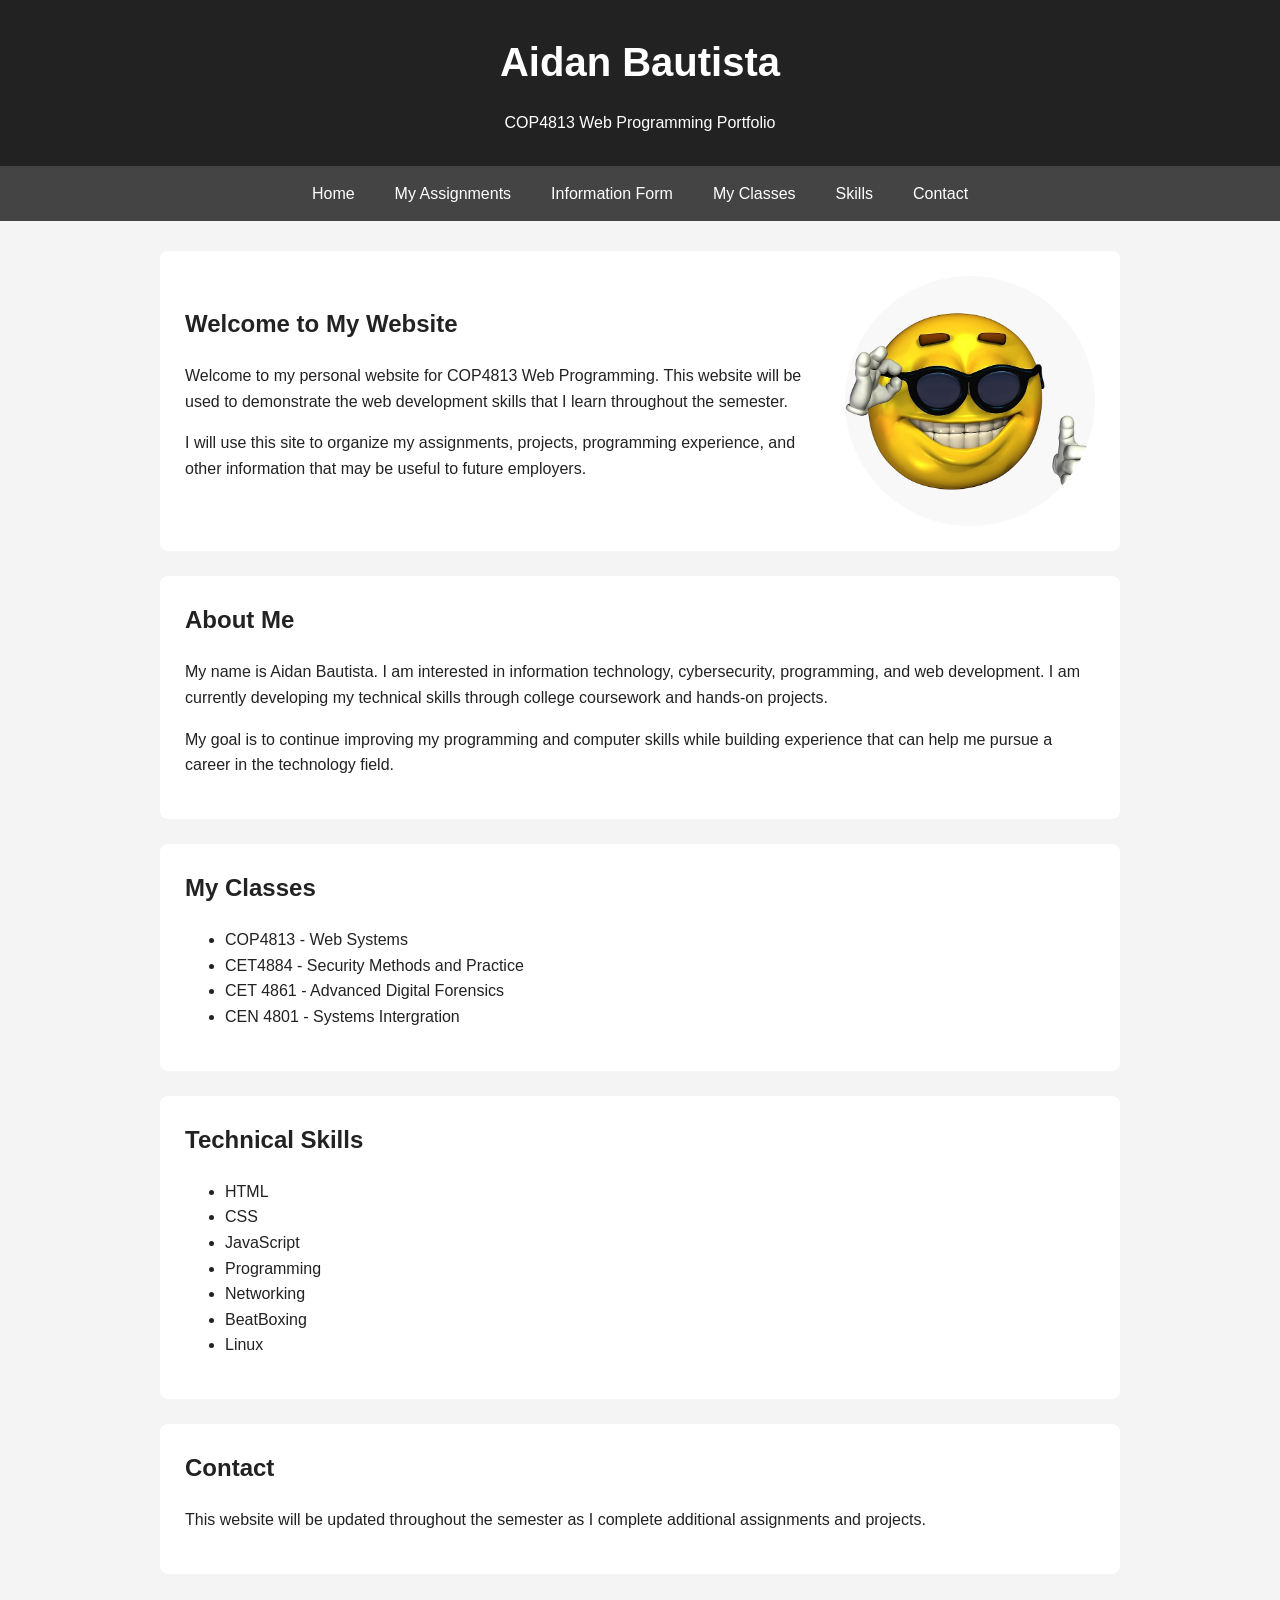
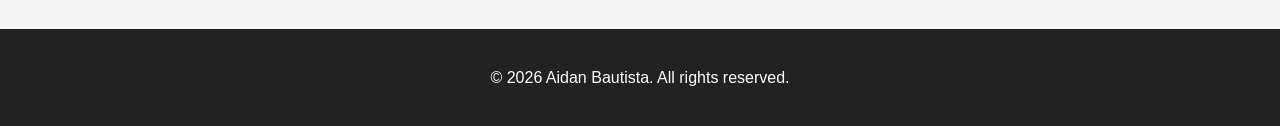
==== index.html @ 922e21d4 "Add link to Information Form in navigation" ====
<!DOCTYPE html>
<html lang="en">
<head>
    <meta charset="UTF-8">
    <meta name="viewport" content="width=device-width, initial-scale=1.0">

    <meta name="description" content="Personal portfolio website for COP4813 web programming.">
    <meta name="author" content="Aidan Bautista">
    <meta name="keywords" content="COP4813, web programming, HTML, CSS, portfolio, Aidan Bautista">

    <title>Aidan Bautista | COP4813 Portfolio</title>

    <link rel="stylesheet" href="style.css">
</head>

<body>

    <header>
        <h1>Aidan Bautista</h1>
        <p>COP4813 Web Programming Portfolio</p>
    </header>

    <nav aria-label="Main navigation">
        <ul>
            <li><a href="index.html">Home</a></li>
            <li><a href="assignments.html">My Assignments</a></li>
            <li> <a href="form.html">Information Form</a></li>
            <li><a href="#classes">My Classes</a></li>
            <li><a href="#skills">Skills</a></li>
            <li><a href="#contact">Contact</a></li>
        </ul>
    </nav>

    <main>

        <section class="hero">
            <div>
                <h2>Welcome to My Website</h2>

                <p>
                    Welcome to my personal website for COP4813 Web Programming.
                    This website will be used to demonstrate the web development
                    skills that I learn throughout the semester.
                </p>

                <p>
                    I will use this site to organize my assignments, projects,
                    programming experience, and other information that may be
                    useful to future employers.
                </p>
            </div>

            <img src="images/profile.jpg"
                 alt="Professional image representing Aidan Bautista">
        </section>

        <section id="about">
            <h2>About Me</h2>

            <p>
                My name is Aidan Bautista. I am interested in information
                technology, cybersecurity, programming, and web development.
                I am currently developing my technical skills through college
                coursework and hands-on projects.
            </p>

            <p>
                My goal is to continue improving my programming and computer
                skills while building experience that can help me pursue a
                career in the technology field.
            </p>
        </section>

        <section id="classes">
            <h2>My Classes</h2>

            <ul>
                <li>COP4813 - Web Systems</li>
                <li>CET4884 - Security Methods and Practice</li>
                <li>CET 4861 - Advanced Digital Forensics</li>
                <li>CEN 4801 - Systems Intergration</li>
            </ul>
        </section>

        <section id="skills">
            <h2>Technical Skills</h2>

            <ul>
                <li>HTML</li>
                <li>CSS</li>
                <li>JavaScript</li>
                <li>Programming</li>
                <li>Networking</li>
                <li>BeatBoxing</li>
                <li>Linux</li>
            </ul>
        </section>

        <section id="contact">
            <h2>Contact</h2>

            <p>
                This website will be updated throughout the semester as I
                complete additional assignments and projects.
            </p>
        </section>

    </main>

    <footer>
        <p>&copy; 2026 Aidan Bautista. All rights reserved.</p>
    </footer>

</body>
</html>
---- style.css ----
/* General page styling */

* {
    box-sizing: border-box;
}

body {
    margin: 0;
    font-family: Arial, Helvetica, sans-serif;
    line-height: 1.6;
    background-color: #f4f4f4;
    color: #222222;
}

/* Header */

header {
    background-color: #222222;
    color: white;
    text-align: center;
    padding: 30px 20px;
}

header h1 {
    margin: 0;
    font-size: 2.5rem;
}

header p {
    margin-bottom: 0;
}

/* Navigation */

nav {
    background-color: #444444;
}

nav ul {
    list-style: none;
    margin: 0;
    padding: 0;
    display: flex;
    justify-content: center;
    flex-wrap: wrap;
}

nav li {
    margin: 0;
}

nav a {
    display: block;
    color: white;
    text-decoration: none;
    padding: 15px 20px;
}

nav a:hover,
nav a:focus {
    background-color: #666666;
    text-decoration: underline;
}

/* Main content */

main {
    max-width: 1000px;
    margin: 0 auto;
    padding: 30px 20px;
}

section {
    background-color: white;
    margin-bottom: 25px;
    padding: 25px;
    border-radius: 8px;
}

h2 {
    margin-top: 0;
}

/* Home page hero section */

.hero {
    display: flex;
    align-items: center;
    gap: 30px;
}

.hero div {
    flex: 1;
}

.hero img {
    width: 250px;
    height: 250px;
    object-fit: cover;
    border-radius: 50%;
}

/* Assignment cards */

.assignment-list {
    display: grid;
    grid-template-columns: repeat(auto-fit, minmax(250px, 1fr));
    gap: 20px;
}

article {
    border: 1px solid #cccccc;
    padding: 20px;
    border-radius: 8px;
}

article h3 {
    margin-top: 0;
}

article a {
    display: inline-block;
    background-color: #333333;
    color: white;
    padding: 10px 15px;
    text-decoration: none;
    border-radius: 5px;
}

article a:hover,
article a:focus {
    text-decoration: underline;
}

/* Footer */

footer {
    background-color: #222222;
    color: white;
    text-align: center;
    padding: 20px;
}

/* Mobile layout */

@media (max-width: 700px) {

    .hero {
        flex-direction: column;
        text-align: center;
    }

    .hero img {
        width: 200px;
        height: 200px;
    }

    nav ul {
        flex-direction: column;
        text-align: center;
    }

    nav a {
        border-bottom: 1px solid #666666;

.form-section {
    max-width: 800px;
    margin-left: auto;
    margin-right: auto;
}

fieldset {
    border: 1px solid #cccccc;
    border-radius: 8px;
    margin-bottom: 25px;
    padding: 20px;
}

legend {
    font-weight: bold;
    padding: 0 10px;
}

.form-group {
    margin-bottom: 20px;
}

.form-group label {
    display: block;
    font-weight: bold;
    margin-bottom: 6px;
}

.form-group input,
.form-group select,
.form-group textarea {
    width: 100%;
    padding: 11px;
    border: 1px solid #888888;
    border-radius: 5px;
    font-family: inherit;
    font-size: 1rem;
}

.form-group textarea {
    resize: vertical;
}

.form-group input:focus,
.form-group select:focus,
.form-group textarea:focus {
    outline: 3px solid #555555;
    outline-offset: 2px;
}

.form-group small {
    display: block;
    margin-top: 5px;
    color: #555555;
}

.error-message {
    background-color: #ffffff;
    border: 2px solid #222222;
    padding: 15px;
    margin-bottom: 20px;
}

.error-message:empty {
    display: none;
}

.button {
    border: none;
    cursor: pointer;
    font-size: 1rem;
    margin-right: 10px;
    margin-bottom: 10px;
}

.secondary-button {
    background-color: #666666;
}

.confirmation-list {
    display: grid;
    grid-template-columns: 180px 1fr;
    gap: 12px;
    margin-bottom: 30px;
}

.confirmation-list dt {
    font-weight: bold;
}

.confirmation-list dd {
    margin: 0;
    overflow-wrap: anywhere;
}

.confirmation-buttons {
    margin-top: 20px;
}

/* Mobile form layout */

@media (max-width: 600px) {

    .confirmation-list {
        grid-template-columns: 1fr;
        gap: 5px;
    }

    .confirmation-list dd {
        margin-bottom: 15px;
    }

    .button {
        width: 100%;
        margin-right: 0;
    }
}
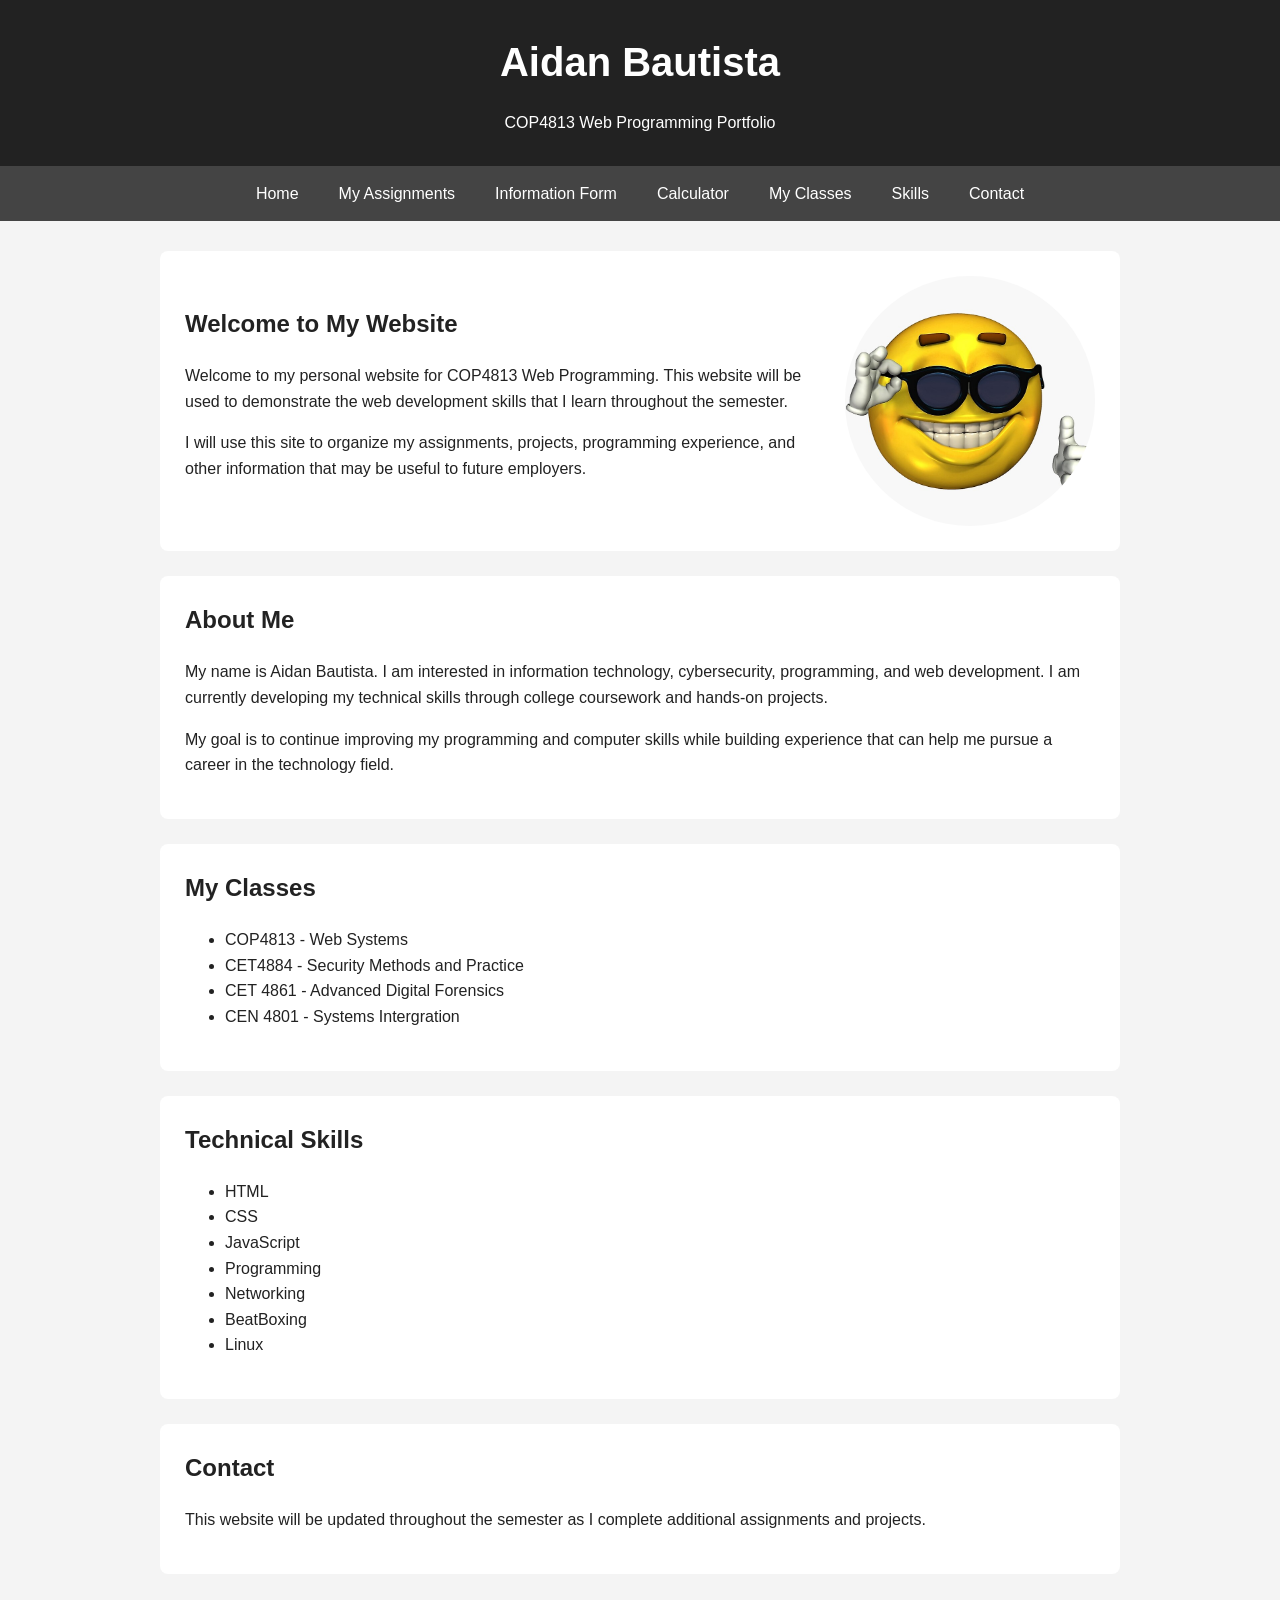
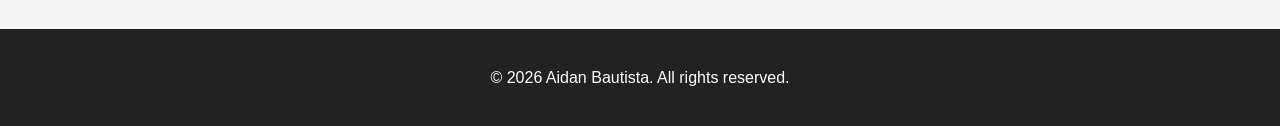
==== commit c784da36: "Add link to Calculator in navigation menu" ====
--- a/index.html
+++ b/index.html
@@ -26,6 +26,7 @@
             <li><a href="index.html">Home</a></li>
             <li><a href="assignments.html">My Assignments</a></li>
             <li> <a href="form.html">Information Form</a></li>
+           <li><a href="calculator.html">Calculator</a></li>
             <li><a href="#classes">My Classes</a></li>
             <li><a href="#skills">Skills</a></li>
             <li><a href="#contact">Contact</a></li>
--- a/style.css
+++ b/style.css
@@ -279,8 +279,91 @@
     .button {
         width: 100%;
         margin-right: 0;
-    }
-}
-
-
-
+
+/*Projectile Motion Calculator*/
+
+
+.calculator-container,
+.results-container,
+.chart-container {
+    max-width: 900px;
+    margin: 30px auto;
+    padding: 25px;
+    background-color: white;
+    border-radius: 8px;
+}
+
+.calculator-container h2,
+.results-container h2,
+.chart-container h2 {
+    margin-top: 0;
+}
+
+.form-group {
+    margin-bottom: 18px;
+}
+
+.form-group label {
+    display: block;
+    font-weight: bold;
+    margin-bottom: 6px;
+}
+
+.form-group input {
+    width: 100%;
+    max-width: 400px;
+    padding: 10px;
+    font-size: 1rem;
+    border: 1px solid #777;
+    border-radius: 5px;
+    box-sizing: border-box;
+}
+
+.form-group input:focus {
+    outline: 3px solid #555;
+    outline-offset: 2px;
+}
+
+.calculator-container button {
+    padding: 12px 20px;
+    font-size: 1rem;
+    font-weight: bold;
+    cursor: pointer;
+    border-radius: 5px;
+}
+
+#error-message {
+    margin-top: 15px;
+    font-weight: bold;
+}
+
+.results-container p {
+    font-size: 1.1rem;
+}
+
+.chart-container {
+    position: relative;
+}
+
+#projectileChart {
+    width: 100%;
+    max-height: 500px;
+}
+
+@media (max-width: 600px) {
+
+    .calculator-container,
+    .results-container,
+    .chart-container {
+        margin: 15px;
+        padding: 15px;
+    }
+
+    .form-group input {
+        max-width: 100%;
+    }
+}
+
+
+
+
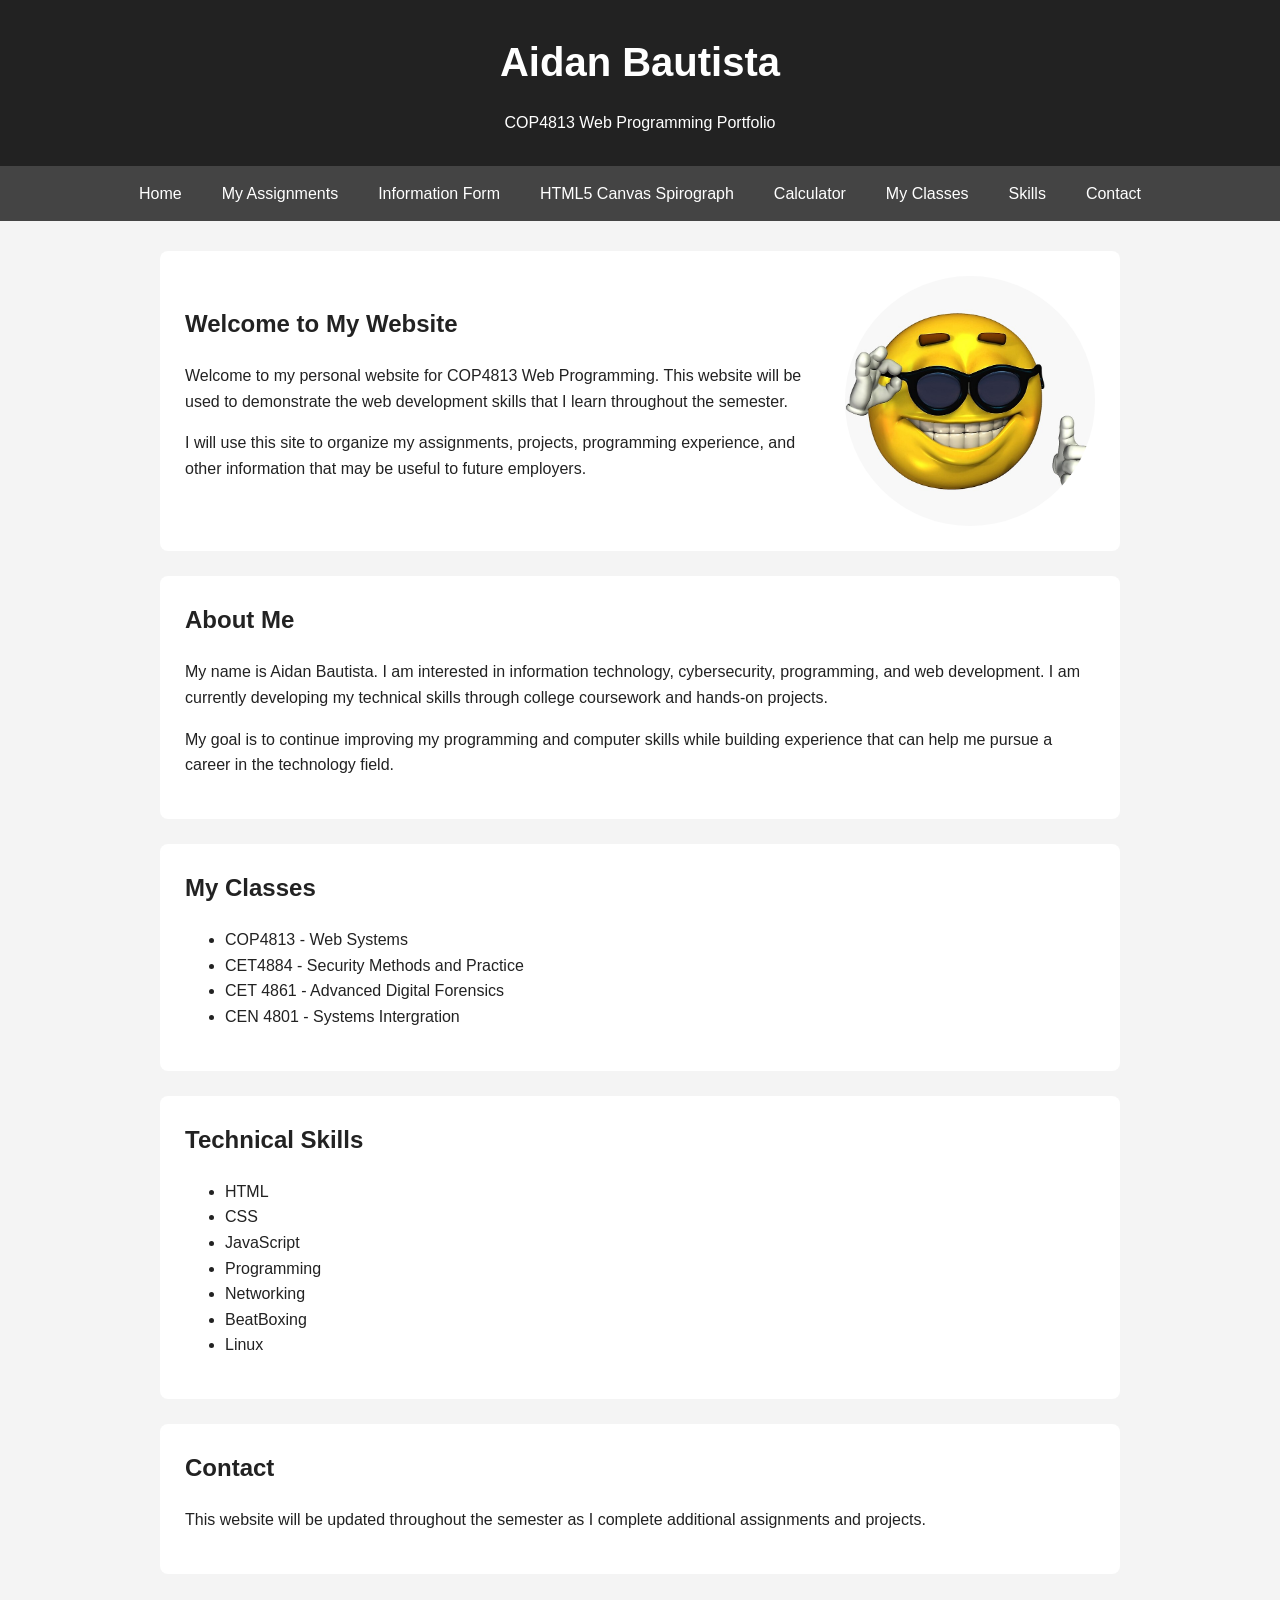
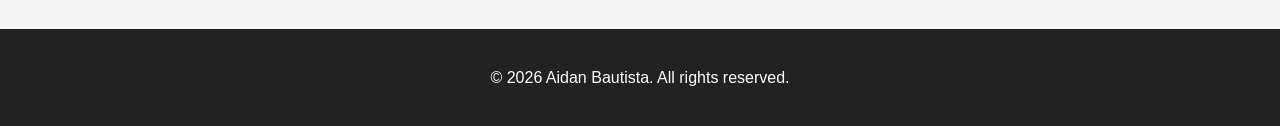
==== commit 02364dac: "Replace Calculator link with Spirograph link" ====
--- a/index.html
+++ b/index.html
@@ -26,7 +26,8 @@
             <li><a href="index.html">Home</a></li>
             <li><a href="assignments.html">My Assignments</a></li>
             <li> <a href="form.html">Information Form</a></li>
-           <li><a href="calculator.html">Calculator</a></li>
+            <li><a href="spirograph.html">HTML5 Canvas Spirograph</a></li> 
+            <li><a href="calculator.html">Calculator</a></li>
             <li><a href="#classes">My Classes</a></li>
             <li><a href="#skills">Skills</a></li>
             <li><a href="#contact">Contact</a></li>
--- a/style.css
+++ b/style.css
@@ -361,9 +361,71 @@
 
     .form-group input {
         max-width: 100%;
-    }
-}
-
-
-
-
+        ```css
+
+   /*Spirograph Assignment*/
+
+
+.spirograph-container {
+    max-width: 900px;
+    margin: 30px auto;
+    padding: 25px;
+    background-color: white;
+    border-radius: 8px;
+    text-align: center;
+}
+
+.spirograph-controls {
+    max-width: 400px;
+    margin: 20px auto;
+    text-align: left;
+}
+
+.spirograph-controls label {
+    display: block;
+    font-weight: bold;
+    margin-top: 15px;
+    margin-bottom: 5px;
+}
+
+.spirograph-controls input {
+    width: 100%;
+    padding: 10px;
+    font-size: 1rem;
+    box-sizing: border-box;
+}
+
+.spirograph-controls button {
+    width: 100%;
+    padding: 12px;
+    margin-top: 20px;
+    font-size: 1rem;
+    font-weight: bold;
+    cursor: pointer;
+}
+
+#spirographError {
+    font-weight: bold;
+    margin-top: 15px;
+}
+
+#spirographCanvas {
+    display: block;
+    max-width: 100%;
+    height: auto;
+    margin: 25px auto;
+    border: 2px solid #333;
+    background-color: white;
+}
+
+@media (max-width: 750px) {
+
+    .spirograph-container {
+        margin: 15px;
+        padding: 15px;
+    }
+}
+
+
+
+
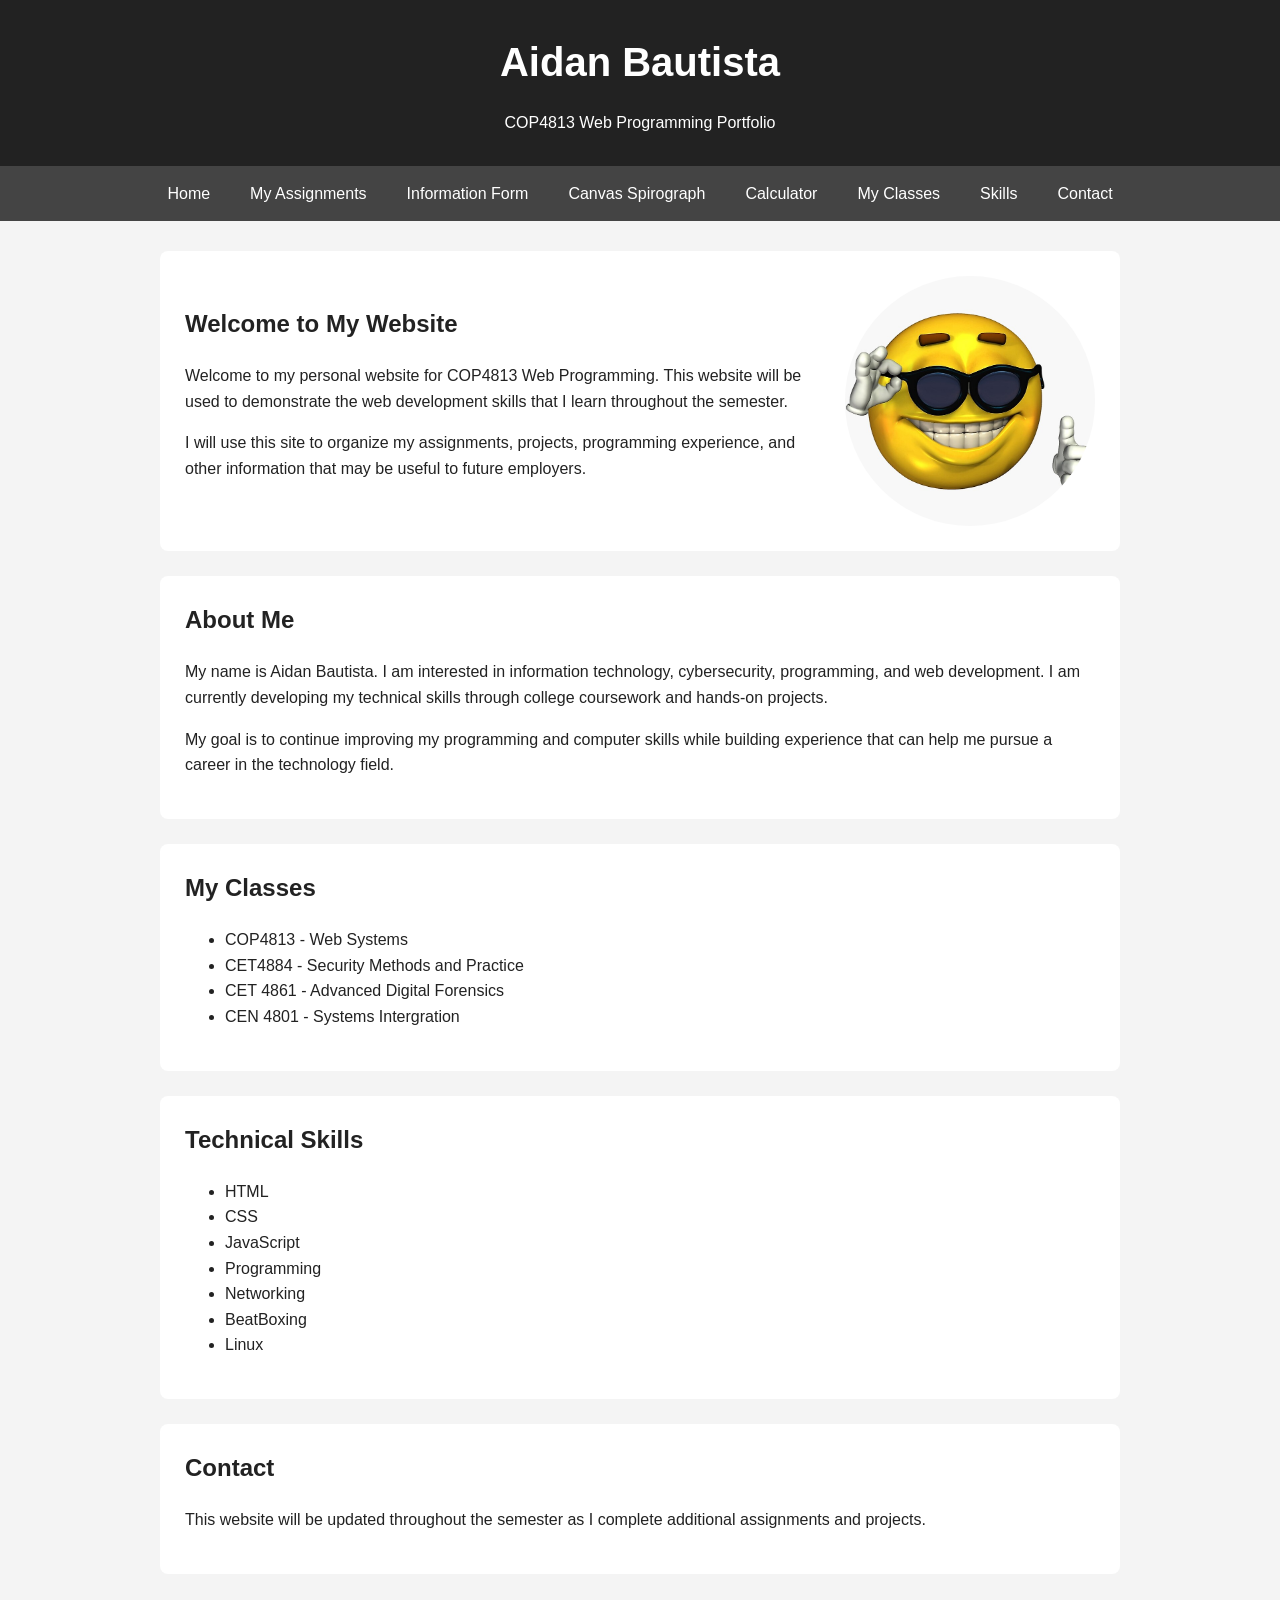
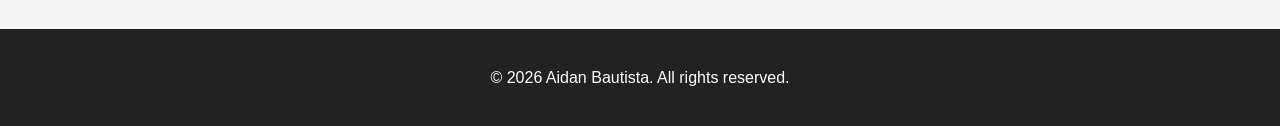
==== commit 9b17fa6b: "Update link text for spirograph page" ====
--- a/index.html
+++ b/index.html
@@ -26,7 +26,7 @@
             <li><a href="index.html">Home</a></li>
             <li><a href="assignments.html">My Assignments</a></li>
             <li> <a href="form.html">Information Form</a></li>
-            <li><a href="spirograph.html">HTML5 Canvas Spirograph</a></li> 
+            <li><a href="spirograph.html">Canvas Spirograph</a></li> 
             <li><a href="calculator.html">Calculator</a></li>
             <li><a href="#classes">My Classes</a></li>
             <li><a href="#skills">Skills</a></li>
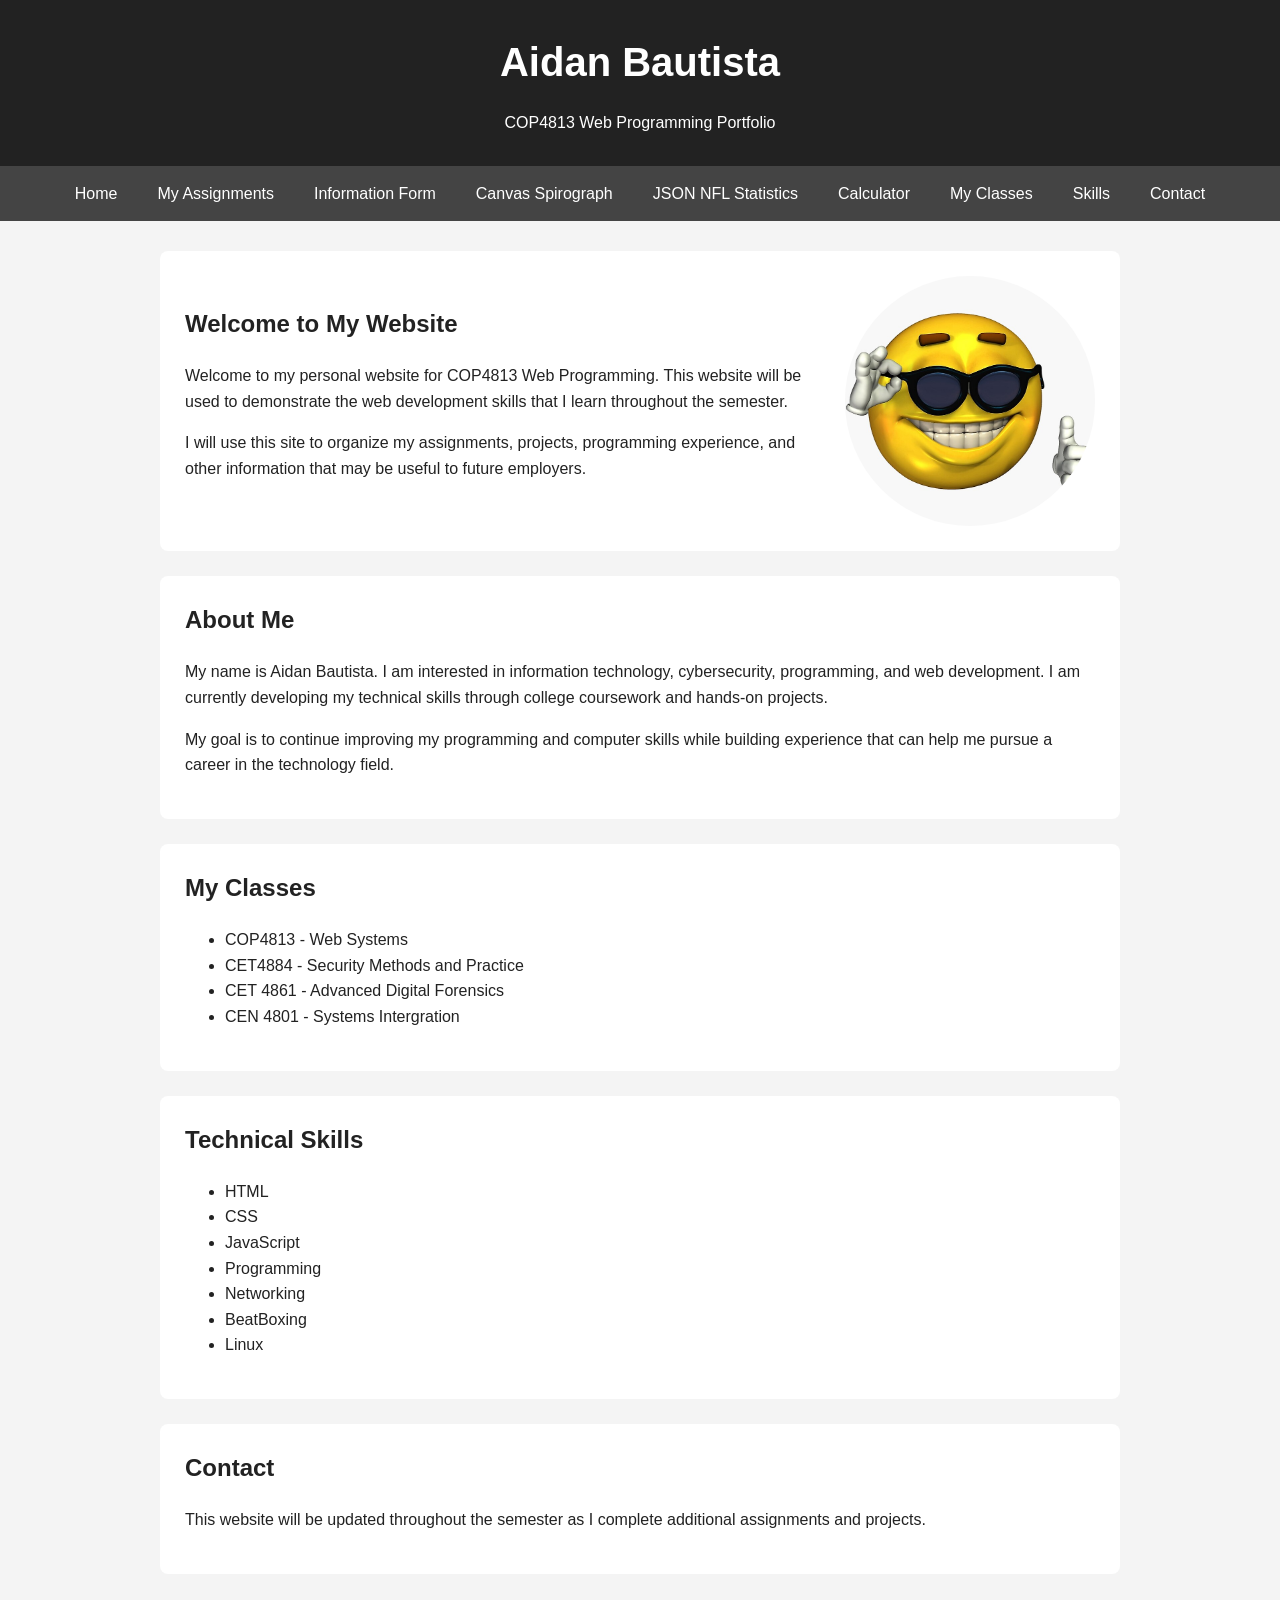
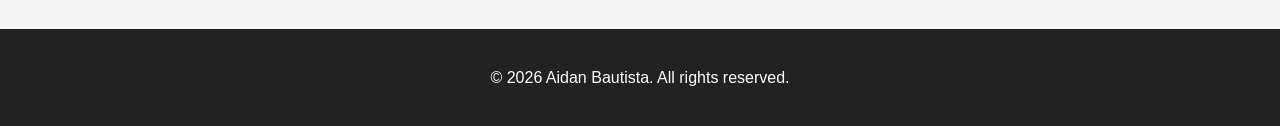
==== commit a0105566: "Add link to JSON NFL Statistics page" ====
--- a/index.html
+++ b/index.html
@@ -25,8 +25,9 @@
         <ul>
             <li><a href="index.html">Home</a></li>
             <li><a href="assignments.html">My Assignments</a></li>
-            <li> <a href="form.html">Information Form</a></li>
+            <li><a href="form.html">Information Form</a></li>
             <li><a href="spirograph.html">Canvas Spirograph</a></li> 
+            <li><a href="nfl-stats.html">JSON NFL Statistics</a></li>
             <li><a href="calculator.html">Calculator</a></li>
             <li><a href="#classes">My Classes</a></li>
             <li><a href="#skills">Skills</a></li>
--- a/style.css
+++ b/style.css
@@ -423,9 +423,68 @@
     .spirograph-container {
         margin: 15px;
         padding: 15px;
-    }
-}
-
-
-
-
+
+/*JSON NFL Statistics*/
+
+.json-container {
+    max-width: 1000px;
+    margin: 30px auto;
+    padding: 25px;
+    background-color: white;
+    border-radius: 8px;
+}
+
+.json-container h2 {
+    text-align: center;
+}
+
+.table-wrapper {
+    overflow-x: auto;
+    margin-top: 25px;
+}
+
+#stats-table {
+    width: 100%;
+    border-collapse: collapse;
+}
+
+#stats-table th,
+#stats-table td {
+    padding: 12px;
+    border: 1px solid #ccc;
+    text-align: left;
+}
+
+#stats-table th {
+    background-color: #333;
+    color: white;
+}
+
+#stats-table tbody tr:nth-child(even) {
+    background-color: #f2f2f2;
+}
+
+#stats-table tbody tr:hover {
+    background-color: #ddd;
+}
+
+#json-error {
+    margin-top: 20px;
+    font-weight: bold;
+}
+
+@media (max-width: 700px) {
+
+    .json-container {
+        margin: 15px;
+        padding: 15px;
+    }
+
+    #stats-table {
+        font-size: 0.9rem;
+    }
+}
+
+
+
+
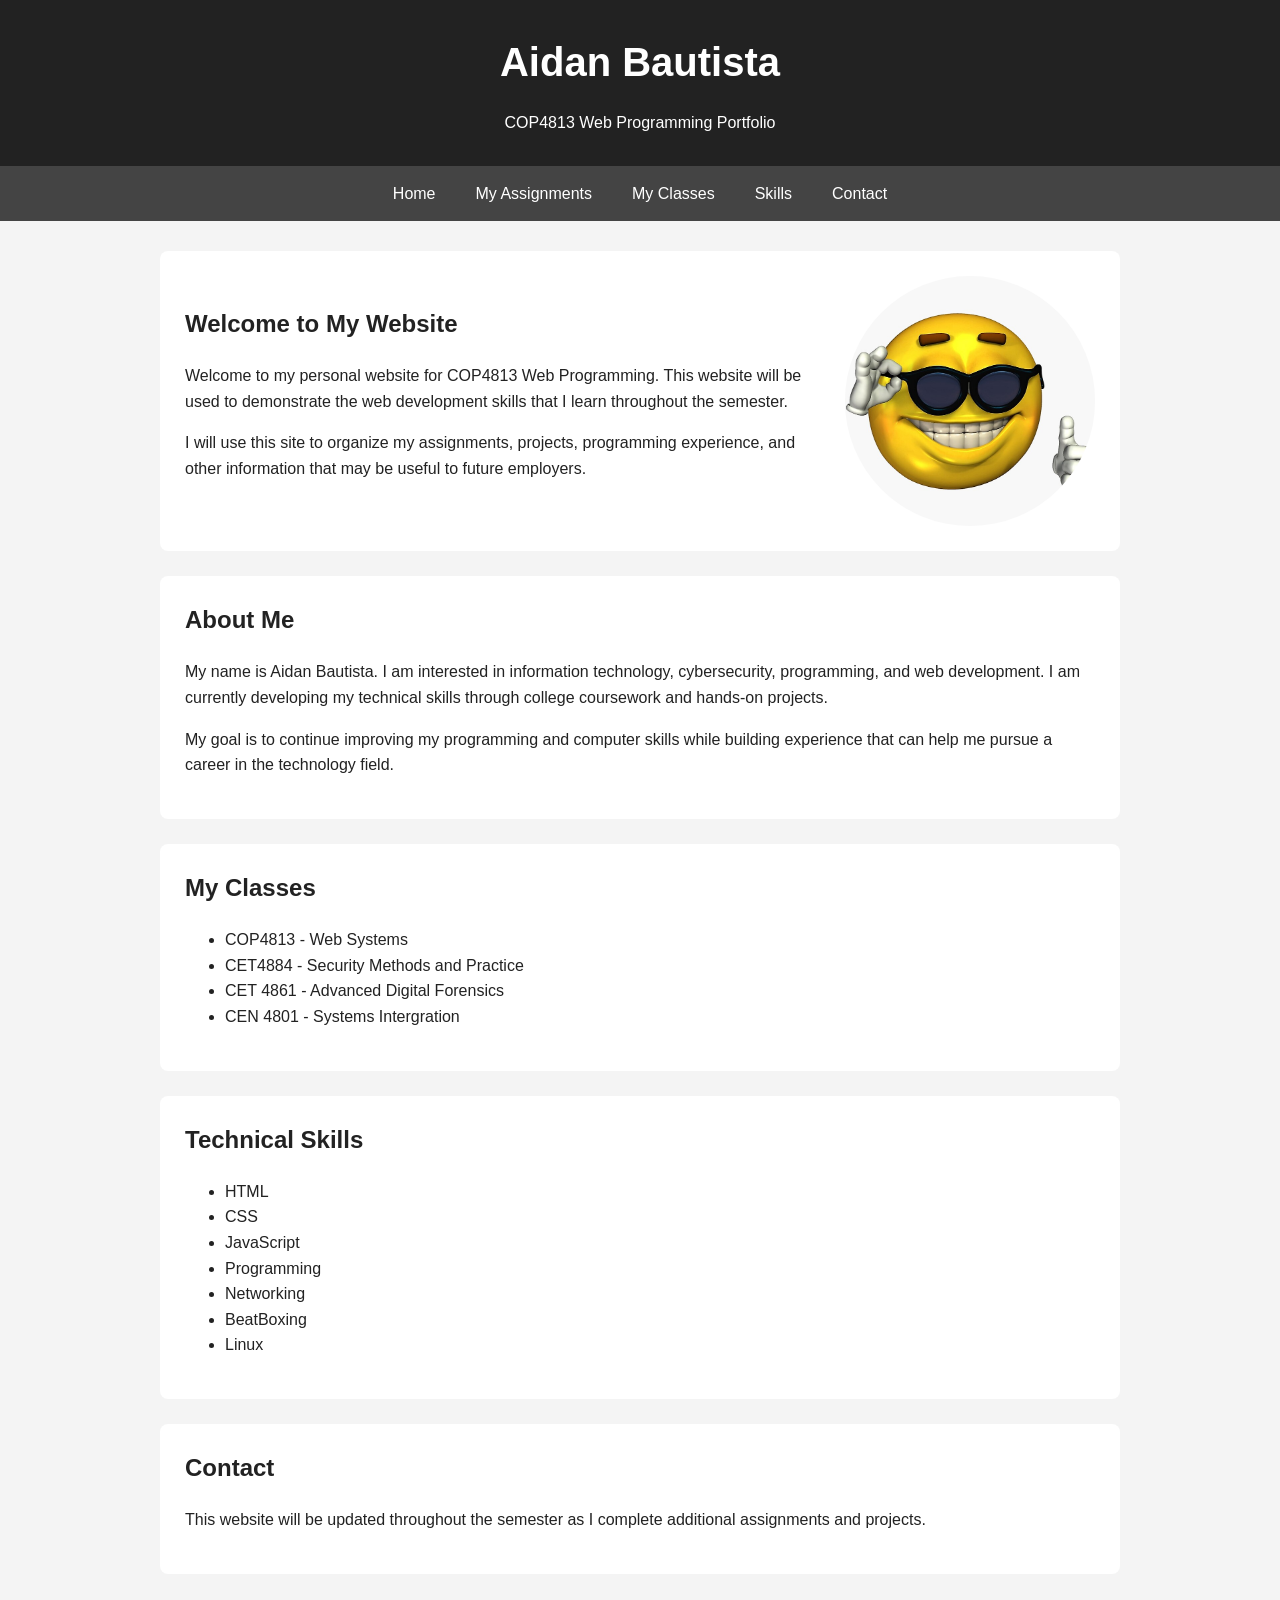
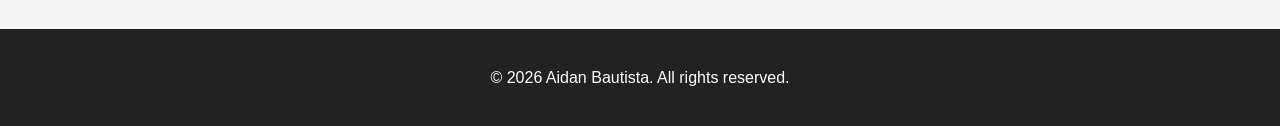
==== commit e62874e5: "Remove unused navigation links from index.html Removed links to Information Form, Canvas Spirograph," ====
--- a/index.html
+++ b/index.html
@@ -25,10 +25,6 @@
         <ul>
             <li><a href="index.html">Home</a></li>
             <li><a href="assignments.html">My Assignments</a></li>
-            <li><a href="form.html">Information Form</a></li>
-            <li><a href="spirograph.html">Canvas Spirograph</a></li> 
-            <li><a href="nfl-stats.html">JSON NFL Statistics</a></li>
-            <li><a href="calculator.html">Calculator</a></li>
             <li><a href="#classes">My Classes</a></li>
             <li><a href="#skills">Skills</a></li>
             <li><a href="#contact">Contact</a></li>
--- a/style.css
+++ b/style.css
@@ -482,9 +482,154 @@
 
     #stats-table {
         font-size: 0.9rem;
-    }
-}
-
-
-
-
+   
+/* Drag and Drop Card Game */
+
+.card-game {
+    max-width: 1000px;
+    margin: 30px auto;
+    padding: 30px;
+    background-color: white;
+    border-radius: 10px;
+    text-align: center;
+}
+
+.card-game h2 {
+    margin-bottom: 15px;
+}
+
+#dealButton {
+    background-color: #1565c0;
+    color: white;
+    padding: 12px 25px;
+    border: none;
+    border-radius: 6px;
+    font-size: 18px;
+    cursor: pointer;
+}
+
+#dealButton:hover {
+    background-color: #0d47a1;
+}
+
+.card-hand {
+    display: flex;
+    flex-wrap: wrap;
+    justify-content: center;
+    gap: 15px;
+    min-height: 190px;
+    padding: 20px;
+    background-color: #e8f5e9;
+    border-radius: 10px;
+}
+
+.playing-card {
+    width: 110px;
+    height: 155px;
+    object-fit: contain;
+    cursor: grab;
+    transition: transform 0.2s;
+}
+
+.playing-card:hover {
+    transform: translateY(-8px);
+}
+
+.playing-card:active {
+    cursor: grabbing;
+}
+
+.discard-pile {
+    min-height: 200px;
+    padding: 20px;
+    margin-top: 15px;
+    border: 3px dashed #555;
+    border-radius: 10px;
+    background-color: #f5f5f5;
+    display: flex;
+    flex-wrap: wrap;
+    align-items: center;
+    justify-content: center;
+    gap: 10px;
+}
+
+.discard-pile.drag-over {
+    background-color: #bbdefb;
+    border-color: #1565c0;
+}
+
+.discard-pile .playing-card {
+    cursor: default;
+}
+
+#gameMessage {
+    margin-top: 20px;
+    font-size: 18px;
+    font-weight: bold;
+    color: #1565c0;
+}
+
+@media (max-width: 600px) {
+    .card-game {
+        margin: 15px;
+        padding: 15px;
+    }
+
+    .playing-card {
+        width: 75px;
+        height: 110px;
+ 
+/* My Assignments Page */
+
+.assignments-container {
+    max-width: 1000px;
+    margin: 30px auto;
+    padding: 25px;
+}
+
+.assignments-container h2 {
+    text-align: center;
+    margin-bottom: 15px;
+}
+
+.assignment-list {
+    display: grid;
+    grid-template-columns: repeat(auto-fit, minmax(250px, 1fr));
+    gap: 20px;
+    margin-top: 25px;
+}
+
+.assignment-card {
+    background-color: white;
+    padding: 20px;
+    border: 1px solid #ddd;
+    border-radius: 10px;
+    box-shadow: 0 3px 8px rgba(0, 0, 0, 0.1);
+}
+
+.assignment-card h3 {
+    margin-top: 0;
+    color: #222;
+}
+
+.assignment-card p {
+    line-height: 1.6;
+}
+
+.assignment-card a {
+    display: inline-block;
+    margin-top: 10px;
+    padding: 10px 15px;
+    background-color: #1565c0;
+    color: white;
+    text-decoration: none;
+    border-radius: 5px;
+}
+
+.assignment-card a:hover {
+    background-color: #0d47a1;
+}
+   
+
+
+
